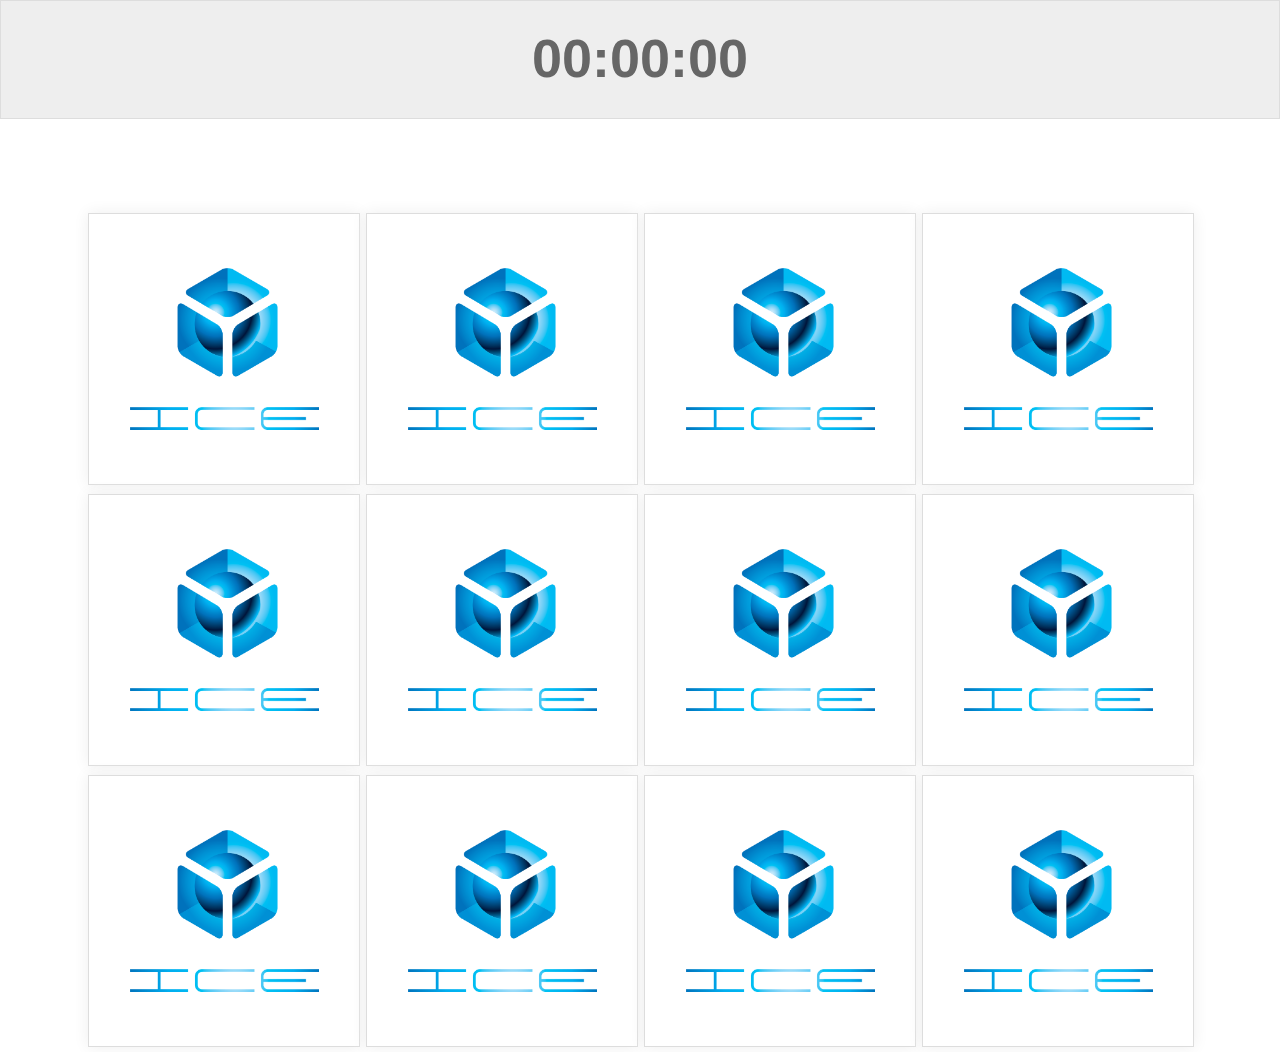
==== main.html @ 59f7f6a7 "eieiei" ====
<!DOCTYPE html PUBLIC "-//W3C//DTD XHTML 1.0 Strict//EN" "http://www.w3.org/TR/xhtml1/DTD/xhtml1-strict.dtd">
<html xmlns="http://www.w3.org/1999/xhtml">
	<head>
		<meta http-equiv="Content-Type" content="text/html; charset=utf-8" />
		<title>ICE Matching Game</title>

		<link rel="stylesheet" type="text/css" href="styles.css" />

	</head>

	<body>

		<div id="topbar">

			<span id="stopwatch">00:00:00</span>
		
		</div>

		<div id="main">

			<div id="cardHolder" class="sponsorListHolder">

    			<div class="clear"></div>

    		</div>

		</div>
		
		<script type="text/javascript" src="http://code.jquery.com/jquery-1.8.2.min.js"></script>
		<script type="text/javascript" src="http://ajax.googleapis.com/ajax/libs/jquery/1.4.2/jquery.min.js"></script>
		<script type="text/javascript" src="http://ajax.googleapis.com/ajax/libs/jqueryui/1.7.2/jquery-ui.min.js"></script>

		<script type="text/javascript" src="js/jquery.flip.min.js"></script>
		<script type="text/javascript" src="js/jquery.timer.js"></script>
		<script type="text/javascript" src="js/card.js"></script>
		<script type="text/javascript" src="js/mytimer.js"></script>

	</body>

</html>
---- styles.css ----
*{
	/* Resetting the default styles of the page */
	margin:0;
	padding:0;
}

body {
	/* Setting default text color, background and a font stack */
	font-size:0.825em;
	color:#666;
	background-color:#fff;
	font-family:Arial, Helvetica, sans-serif;
}

#topbar {
	z-index:9998;
	margin-top:0;
	background-color: #eee;
	border:solid 1px #ddd;
	height:13vmin;
}

#stopwatch, #replay {
	z-index: 9999;
	width:100%;
	font-weight:bold;
	position:absolute;
    top: 3vmin;
    left : 0;
    font-size: 6vmin;
	background:none;
	text-align: center;
	font-family:"Myriad Pro",Arial,Helvetica,sans-serif;
	text-shadow:0 1px 1x white;
}

.sponsorListHolder img {
	max-width: 100%;
	min-height: 100%;
}

.sponsorListHolder {
	text-align: center;
	padding-top:10vmin;
}

.sponsor{
	width:30vmin;
	height:30vmin;
	float:center;
	margin:4px;
	
	/* Giving the sponsor div a relative positioning: */
	position:relative;
	display:inline-block;
	cursor:pointer;
}

.sponsorFlip{
	/*  The sponsor div will be positioned absolutely with respect
		to its parent .sponsor div and fill it in entirely */
	position:absolute;
	left:0;
	top:0;
	padding:0;
	width:100%;
	height:100%;
	border:1px solid #ddd;	
	background:url("img/ICE-high_res.png") no-repeat center center white;
	background-size: 70%;
	-moz-box-shadow:0 0 15px #eee;
	-webkit-box-shadow:0 0 15px #eee;
	box-shadow:0 0 15px #eee;
}

.sponsorFlip:hover{
	border:1px solid #aaa;
	-moz-box-shadow:0 0 15px #ccc;
	-webkit-box-shadow:0 0 15px #ccc;
	box-shadow:0 0 15px #ccc;
}

.sponsorData{
	/* Hiding the .sponsorData div */
	display:none;
}

.clear{
	/* This class clears the floats */
	clear:both;
}


/* The styles below are only necessary for the styling of the demo page: */

#main{
	text-align: center;
	position:relative;     	
	margin:0 auto;
	/*background-color: red;*/
}

h1{
	padding:30px 0;
	text-align:center;
	text-shadow:0 1px 1px white;
	margin-bottom:30px;
	background:url("img/page_bg.gif") repeat-x bottom #f8f8f8;
}

h1,h2{
	font-family:"Myriad Pro",Arial,Helvetica,sans-serif;
}

h2{
	font-size:14px;
	font-weight:normal;
	text-align:center;
	
	position:absolute;
	right:40px;
	top:40px;
}

.note{
	font-size:12px;
	font-style:italic;
	/*padding-bottom:20px;*/
	text-align:center;
}

a, a:visited {
	color:#0196e3;
	text-decoration:none;
	outline:none;
}

a:hover{
	text-decoration:underline;
}

a img{
	border:none;
}
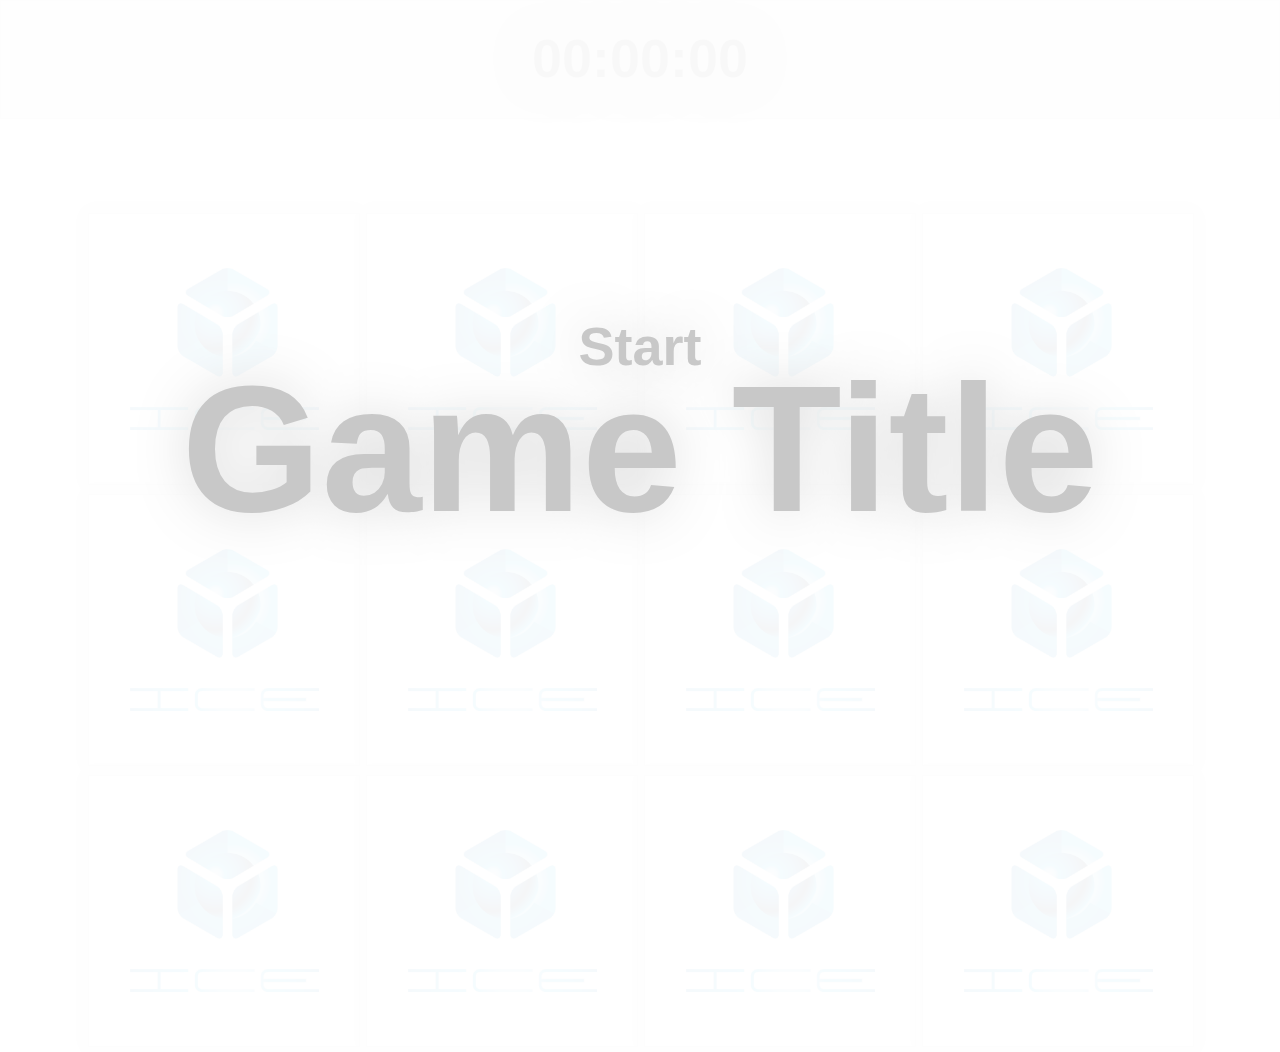
==== commit 2b33cfc9: "start to end" ====
--- a/main.html
+++ b/main.html
@@ -25,6 +25,14 @@
     		</div>
 
 		</div>
+
+		<div id="start_wrapper">
+
+			<h1 id="game_title">Game Title</h1>
+			<!-- <span id="game_description"></span> -->
+			<span id="start">Start</span>
+
+		</div>
 		
 		<script type="text/javascript" src="http://code.jquery.com/jquery-1.8.2.min.js"></script>
 		<script type="text/javascript" src="http://ajax.googleapis.com/ajax/libs/jquery/1.4.2/jquery.min.js"></script>
--- a/styles.css
+++ b/styles.css
@@ -12,6 +12,10 @@
 	font-family:Arial, Helvetica, sans-serif;
 }
 
+#replay, #start {
+	cursor: pointer;
+}
+
 #topbar {
 	z-index:9998;
 	margin-top:0;
@@ -20,18 +24,40 @@
 	height:13vmin;
 }
 
-#stopwatch, #replay {
+#stopwatch, #replay, #start, #game_title {
+	text-shadow: 0px 0px 50px rgba(150, 150, 150, 1);
 	z-index: 9999;
 	width:100%;
 	font-weight:bold;
-	position:absolute;
-    top: 3vmin;
-    left : 0;
     font-size: 6vmin;
 	background:none;
 	text-align: center;
 	font-family:"Myriad Pro",Arial,Helvetica,sans-serif;
 	text-shadow:0 1px 1x white;
+}
+
+#stopwatch, #replay {
+	position:absolute;
+    top: 3vmin;
+    left: 0;
+}
+
+#start, #game_title {
+	width:100%;
+	/*background:green;*/
+	position:absolute;
+}
+
+#game_title {
+	font-size: 20vmin;
+}
+
+#start_wrapper {
+	width: 100%;
+	/*background-color: red;*/
+	position: absolute;
+	top: 0;
+	left: 0;
 }
 
 .sponsorListHolder img {
@@ -49,7 +75,6 @@
 	height:30vmin;
 	float:center;
 	margin:4px;
-	
 	/* Giving the sponsor div a relative positioning: */
 	position:relative;
 	display:inline-block;
@@ -116,7 +141,6 @@
 	font-size:14px;
 	font-weight:normal;
 	text-align:center;
-	
 	position:absolute;
 	right:40px;
 	top:40px;
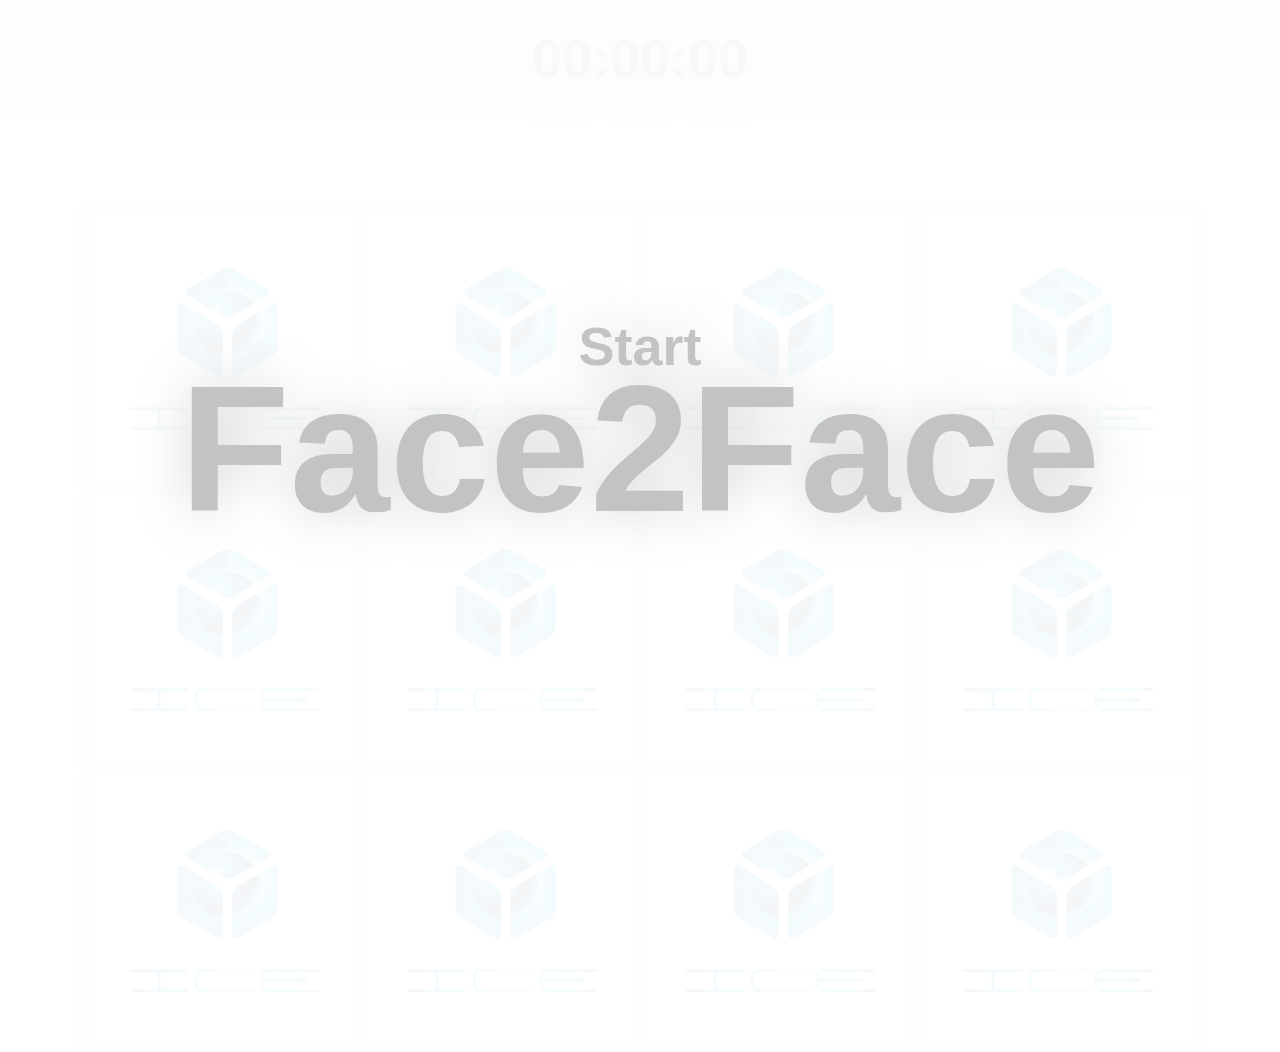
==== commit c44a1971: "title" ====
--- a/main.html
+++ b/main.html
@@ -2,7 +2,7 @@
 <html xmlns="http://www.w3.org/1999/xhtml">
 	<head>
 		<meta http-equiv="Content-Type" content="text/html; charset=utf-8" />
-		<title>ICE Matching Game</title>
+		<title>ICE97-Face2Face</title>
 
 		<link rel="stylesheet" type="text/css" href="styles.css" />
 
@@ -28,7 +28,7 @@
 
 		<div id="start_wrapper">
 
-			<h1 id="game_title">Game Title</h1>
+			<h1 id="game_title">Face2Face</h1>
 			<!-- <span id="game_description"></span> -->
 			<span id="start">Start</span>
 
